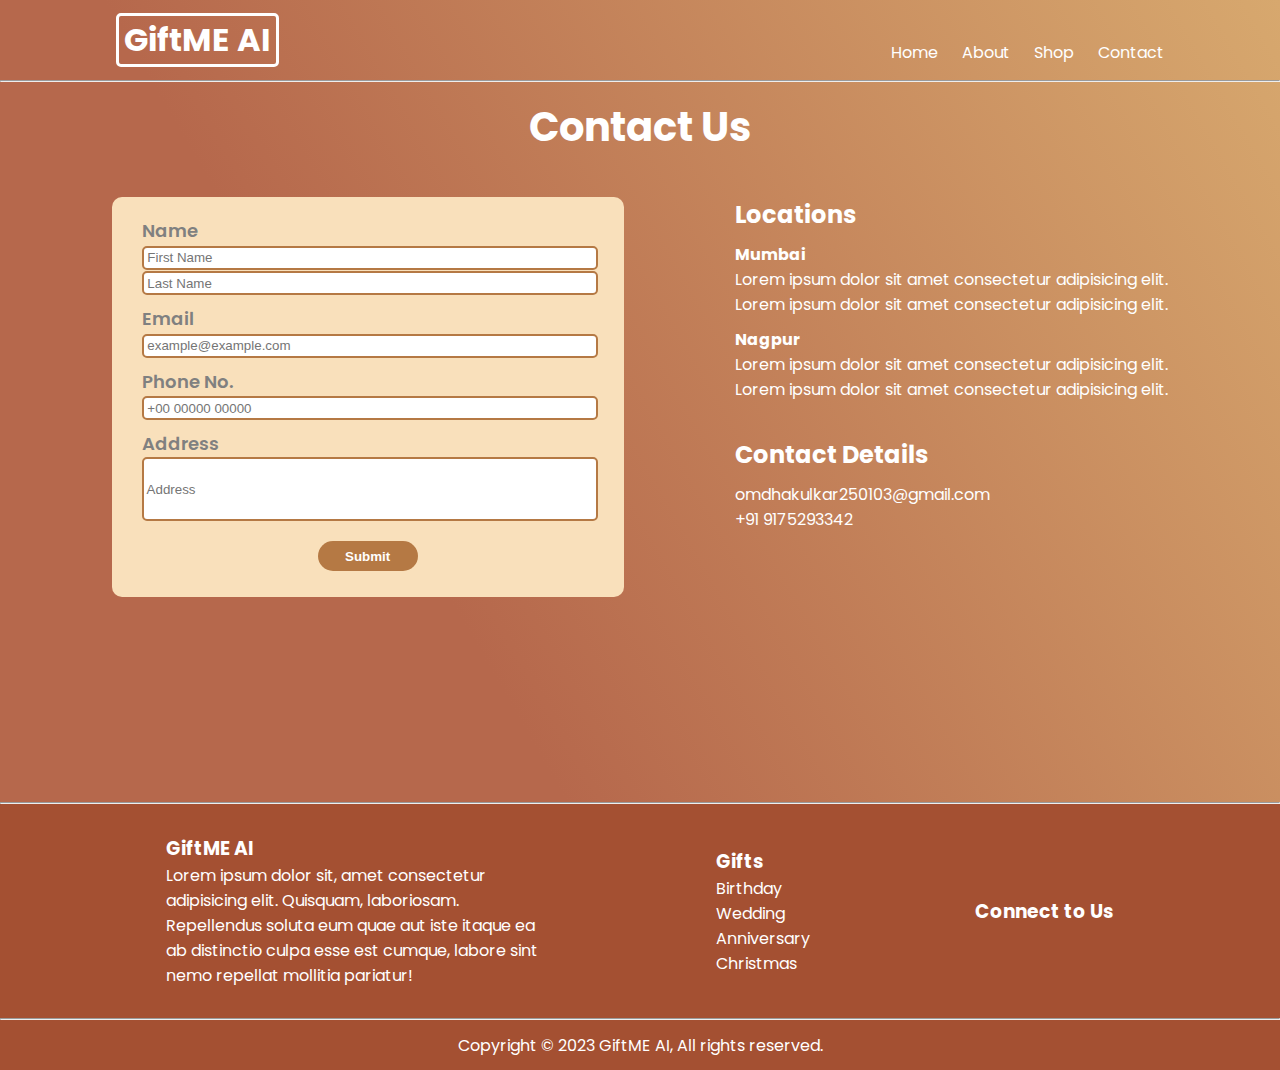
==== contact.html @ cb3e56f1 "Initial commit" ====
<!DOCTYPE html>
<html lang="en">

<head>
    <meta charset="UTF-8">
    <meta http-equiv="X-UA-Compatible" content="IE=edge">
    <meta name="viewport" content="width=device-width, initial-scale=1.0">
    <link rel="preconnect" href="https://fonts.googleapis.com">
    <link rel="preconnect" href="https://fonts.gstatic.com" crossorigin>
    <link
        href="https://fonts.googleapis.com/css2?family=Merriweather:ital,wght@0,300;0,400;0,700;0,900;1,300;1,400;1,700;1,900&family=Poppins:wght@100;300;400;600;700&display=swap"
        rel="stylesheet">
    <link rel="stylesheet" href="https://cdnjs.cloudflare.com/ajax/libs/font-awesome/6.4.2/css/all.min.css"
        integrity="sha512-z3gLpd7yknf1YoNbCzqRKc4qyor8gaKU1qmn+CShxbuBusANI9QpRohGBreCFkKxLhei6S9CQXFEbbKuqLg0DA=="
        crossorigin="anonymous" referrerpolicy="no-referrer" />
    <title>GiftMe AI | Contact Us</title>
    <link rel="stylesheet" href="styles.css">
</head>

<body>

    <!--Navbar Section-->
    <header>
        <div class="navbar" id="top">
            <div class="nav-text">
                <a href="index.html">
                    <h1>GiftME AI</h1>
                </a>
            </div>
            <div class="nav">
                <nav>
                    <ul id="MenuItems">
                        <a href="index.html">Home</a>
                        <a href="index.html#about">About</a>
                        <a href="index.html#shop">Shop</a>
                        <a href="contact.html">Contact</a>
                    </ul>
                </nav>
            </div>
            <div class="menu-icon">
                <i class="fa fa-bars" aria-hidden="true" onclick="menutoggle()"></i>
            </div>
        </div>
        <hr>
    </header>

    <!--Contacts Section-->
    <section class="contacts">
        <div class="title">
            Contact Us
        </div>
        <div class="col2">
            <div class="colLeft">
                <div class="contact-form">
                    <div class="enter">
                        <label class="label">Name</label>
                        <br>
                        <input type="text" placeholder=" First Name">
                        <input type="text" placeholder=" Last Name">
                    </div>
                    <div class="enter">
                        <label class="label">Email</label>
                        <br>
                        <input type="email" placeholder=" example@example.com">
                    </div>
                    <div class="enter">
                        <label class="label">Phone No.</label>
                        <br>
                        <input type="text" placeholder=" +00 00000 00000">
                    </div>
                    <div class="enter addDetails">
                        <label class="label">Address</label>
                        <br>
                        <input type="text" placeholder=" Address">
                    </div>
                    <div class="submitbtn">
                        <button>Submit</button>
                    </div>
                </div>

            </div>
            <div class="colRight">

                <div class="contactTitle">
                    <h2>Locations</h2>
                </div>
                <div class="location">
                    <h4>Mumbai</h4>
                    <p>Lorem ipsum dolor sit amet consectetur adipisicing elit.</p>
                    <p>Lorem ipsum dolor sit amet consectetur adipisicing elit.</p>
                </div>
                <div class="location">
                    <h4>Nagpur</h4>
                    <p>Lorem ipsum dolor sit amet consectetur adipisicing elit.</p>
                    <p>Lorem ipsum dolor sit amet consectetur adipisicing elit.</p>
                </div>
                <br>
                <div class="contactTitle">
                    <h2>Contact Details</h2>
                </div>
                <div class="contactDetails">
                    <i class="fa-solid fa-envelope"></i> omdhakulkar250103@gmail.com
                    <br>
                    <i class="fa-solid fa-phone"></i> +91 9175293342
                </div>
            </div>
        </div>
    </section>

    <!--Footer Section-->
    <footer id="footer">
        <hr>
        <div class="details">
            <div class="giftMEAI" style="color: white;">
                <h3>GiftME AI</h3>
                <p>Lorem ipsum dolor sit, amet consectetur adipisicing elit. Quisquam, laboriosam. Repellendus soluta
                    eum
                    quae aut iste itaque ea ab distinctio culpa esse est cumque, labore sint nemo repellat mollitia
                    pariatur!</p>
            </div>
            <div class="type-gifts" style="color: white;">
                <h3>Gifts</h3>
                <ul>
                    <li><a href="">Birthday</a></li>
                    <li><a href="">Wedding</a></li>
                    <li><a href="">Anniversary</a></li>
                    <li><a href="">Christmas</a></li>
                </ul>
            </div>
            <div class="socialMedia" style="color: white;">
                <h3>Connect to Us</h3>
                <ul>
                    <li><a href=""><i class="fa-brands fa-facebook"></i></a></li>
                    <li><a href=""><i class="fa-brands fa-instagram"></i></a></li>
                    <li><a href=""><i class="fa-brands fa-twitter"></i></a></li>
                    <li><a href=""><i class="fa-brands fa-telegram"></i></a></li>
                </ul>
            </div>
        </div>
        <hr>
        <div class="copyright">
            <span>Copyright © 2023 GiftME AI, All rights reserved.</span>
        </div>
    </footer>

    <!----------JS for Toggle Menu---------->
    <script>
        var MenuItems = document.getElementById("MenuItems");
        MenuItems.style.maxHeight = "0px";

        function menutoggle() {
            if (MenuItems.style.maxHeight == "0px") {
                MenuItems.style.maxHeight = "200px"
            }
            else {
                MenuItems.style.maxHeight = "0px"
            }
        }
    </script>
</body>

</html>
---- styles.css ----
* {
    margin: 0;
    padding: 0;
}


body {
    /*background-color: #b57944;*/
    background: rgb(182, 104, 76);
    background: linear-gradient(60deg, rgba(182, 104, 76, 1) 38%, rgba(215, 168, 110, 1) 100%);
    font-family: "Poppins", sans-serif;
}

/*--------------Navbar Section-----------------*/

.navbar {
    display: flex;
    align-items: center;
    justify-content: space-evenly;
    height: 80px;
    color: white;
}

.menu-icon {
    display: none;
}

.nav-text {
    display: flex;
    align-items: flex-start;
    width: 50%;
}

.nav-text h1 {
    color: white;
    border: 3px solid white;
    border-radius: 5px;
    padding: 0 5px;
}

.nav-text a {
    text-decoration: none;
}

nav ul a {
    text-decoration: none;
    color: white;
    margin-left: 20px;
}

nav ul a:hover {
    color: #f0c282;
}

/*--------------Hero Section-----------------*/

.container {
    display: flex;
    align-items: center;
    justify-content: space-evenly;
}

.section1 {
    display: flex;
    height: 500px;
    justify-content: space-evenly;
    margin-top: 50px;
    margin-bottom: 120px;
}

.left {
    display: block;
}

.hero-text {
    display: flex;
    height: 400px;
    text-align: center;
    align-items: center;
    justify-content: center;
    color: white;
    font-size: 35px;
    font-weight: 600;
}

.btn {
    display: flex;
    justify-content: center;
    padding-top: 10px;
}

.btn button {
    font-size: larger;
    font-weight: 800;
    color: #b57944;
    background-color: white;
    padding: 10px 15px;
    border-radius: 25px;
    border: none;
    box-shadow: 0 25px 50px -12px rgb(0 0 0 / 25%);
}

.btn button:hover {
    font-size: 20px;
    cursor: pointer;
    background-color: rgb(239, 237, 237);
}

.right {
    width: 50%;
    display: flex;
    margin-top: 50px;
    justify-content: center;
    box-shadow: 0 25px 50px -12px rgb(0 0 0 / 25%);
}

.right img {
    border: 4px solid white;
    max-width: 100%;
    height: auto;
    padding: 5px;
}

/*--------------About Us Section-----------------*/

.section2 {
    display: flex;
    justify-content: space-around;
    height: 700px;
    margin-bottom: 50px;
}

.about-us-text {
    display: flex;
    align-items: center;
    justify-content: center;
    color: white;
    font-size: x-large;
}

.para-about {
    display: flex;
    align-items: center;
    justify-content: center;
    color: white;
}

.desc {
    display: flex;
    padding-top: 50px;
}

.desc-left {
    display: flex;
    width: 50%;
    flex-wrap: wrap;
    align-items: center;
    justify-content: space-evenly;
}

.desc-left img {
    height: 200px;
    border: 4px solid white;
    padding: 5px;
}

.desc-right {
    display: block;
    width: 50%;
    color: white;
    padding-right: 20px;
}

.desc-right p {
    line-height: 1.7;
    text-align: justify;
}

/*--------------Shop Section-----------------*/

.section3 {
    display: flex;
    height: 700px;
}

.shop {
    display: block;
    width: 100%;
    color: white;
}

.shop-text {
    display: flex;
    font-size: x-large;
    align-items: center;
    justify-content: center;
}

.para-shop {
    display: flex;
    align-items: center;
    justify-content: center;
}

.products {
    display: flex;
    align-items: center;
    justify-content: space-evenly;
}

.box {
    margin-top: 10px;
    padding-top: 10px;
    padding-left: 30px;
    display: block;
    width: 22%;
    border: 2px solid white;
    border-radius: 4px;
    font-size: 22px;
    font-weight: 600;
    height: 400px;
    box-shadow: 0 25px 50px -12px rgb(0 0 0 / 25%);
}

.box img {
    width: 90%;
}

.box a {
    text-decoration: none;
}

.box a:hover {
    text-decoration: underline;
}

.more-products {
    display: flex;
    width: 100%;
    padding-top: 50px;
    justify-content: space-around;
    align-items: center;
}

.more-products span a {
    text-decoration: none;
    color: #f2d9b5;
    font-size: large;
}

.more-products span a:hover {
    text-decoration: underline;
}

/*--------------Find Section-----------------*/
.mainForm {
    display: flex;
    height: 100vh;
    justify-content: center;
}

.form {
    display: block;
    height: 70vh;
}

.form-text {
    margin-top: 20px;
    text-align: center;
    color: white;
}

.form-text p {
    font-size: 18px;
}

.formBox {
    height: 500px;
    margin: 20px 20vh;
    border: 2px solid rgb(236, 233, 233);
    border-radius: 15px;
    opacity: 0.8;
    background-color: #F9E0BB;
}

.input,
.search-btn {
    display: block;
    padding: 20px 30px 0 30px;
}

.label {
    font-size: large;
    font-weight: 600;
    color: gray;
}

.options {
    height: 30px;
    width: 100%;
    border: 2px solid #b57944;
    border-radius: 25px;
}

.search-btn {
    display: flex;
    justify-content: center;
    margin-top: 10px;
}

.search-btn button {
    width: 100%;
    font-size: larger;
    font-weight: 800;
    color: white;
    background-color: #b57944;
    padding: 10px 0;
    border-radius: 25px;
    border: none;
    box-shadow: 0 25px 50px -12px rgb(0 0 0 / 25%);
}

.search-btn button:hover {
    font-size: 20px;
    cursor: pointer;
    background-color: #916640;
}

/*--------------Contacts Section-----------------*/

.contacts {
    height: 80vh;
    display: block;
}

.title {
    display: flex;
    height: 50px;
    align-items: center;
    justify-content: center;
    color: white;
    font-size: 40px;
    font-weight: 700;
    padding-top: 20px;
}

.col2 {
    display: flex;
    justify-content: space-evenly;
    margin-top: 5vh;
    color: white;
}

.colLeft {
    height: 400px;
    width: 40%;
    border: none;
    border-radius: 10px;
    background-color: #F9E0BB;
}

.contact-form {
    display: block;
    padding: 20px 30px;
}

.enter {
    margin-bottom: 10px;
}

.enter input {
    width: 100%;
    border: 2px solid #b57944;
    border-radius: 5px;
    height: 20px;
}

.addDetails input {
    height: 60px;
}

.submitbtn {
    display: flex;
    height: 50px;
    align-items: center;
    justify-content: center;
}

.submitbtn button {
    width: 100px;
    height: 30px;
    border: none;
    border-radius: 25px;
    color: white;
    background-color: #b57944;
    font-weight: 600;
}

.submitbtn button:hover {
    background-color: #916640;
}

.colRight {
    display: block;
}

.location,
.contactDetails {
    margin: 10px 0;
}

/*--------------Footer Section-----------------*/

footer {
    background-color: #a45032;
}

.details {
    display: flex;
    align-items: center;
    justify-content: space-evenly;
    padding: 30px 0;
}

.giftMEAI {
    width: 30%;
}

ul li {
    list-style: none;
}

ul li a {
    text-decoration: none;
    color: white;
}

ul li a:hover {
    text-decoration: underline;
}

ul li i {
    color: white;
}

.copyright {
    display: flex;
    height: 50px;
    align-items: center;
    justify-content: center;
    color: white;
}

/*------------Media Query for Toggle menu-------------*/
@media only screen and (max-width: 600px) {
    nav ul {
        position: absolute;
        top: 70px;
        left: 0;
        text-align: right;
        background: #b57944;
        width: 100%;
        overflow: hidden;
        transition: max-height 0.5s;
    }

    nav ul a {
        display: block;
        margin-right: 10%;
        margin-top: 10px;
        margin-bottom: 10px;
    }

    .menu-icon {
        display: block;
        cursor: pointer;
        font-size: 30px;
    }
}

/*-----------Media Query for Tablet View-------------*/
@media only screen and (max-width: 768px) {
    .container {
        display: flex;
        width: 90%;
        align-items: center;
        justify-content: space-evenly;
        padding-right: 40px;
    }

    .para-about {
        text-align: center;
        padding: 0 20px;
    }

    .section2 {
        height: 100vh;
        margin-bottom: 100px;
    }

    .para-shop {
        text-align: center;
    }
    
    .box {
        height: 270px;
        padding-right: 15px;
    }

    .mainForm {
        height: 80vh;
    }

    .contacts {
        height: 65vh;
    }

    .colLeft {
        flex-basis: 35%;
    }
}

/*-----------------Media Query for Mobile View------------------*/
@media only screen and (max-width: 500px) {

    /*Index.html*/
    .section1 {
        height: 700px;
    }

    .container {
        display: block;
        width: 100%;
        padding: 0 50px;
    }

    .right {
        width: 100%;
        justify-content: center;
    }

    .section2 {
        height: 800px;
    }

    .about-us {
        display: block;
        height: 700px;
    }

    .desc {
        display: block;
    }

    .desc-left {
        display: flex;
        justify-content: center;
        width: 100%;
    }

    .desc-left img {
        height: 100px;
        margin: 2px;
    }

    .desc-right {
        width: 90%;
        text-align: center;
        padding: 17px;
    }

    .section3 {
        margin-top: 700px;
        width: 90%;
        height: 700px;
        padding: 15px;
    }

    .shop {
        display: block;
    }

    .products {
        display: block;
        padding: 15px;
    }

    .box {
        width: 90%;
        height: 100%;
    }

    footer {
        margin-top: 850px;
    }

    .details .giftMEAI {
        display: none;
    }

    /*find.html*/
    .mainForm {
        display: block;
        height: 300px;
        width: 90%;
        padding: 15px;
    }
    .formBox {
        display: block;
        align-items: center;
        width: 300px;
        margin-left: 20px;
    }

    /*Contact.html*/
    .col2 {
        display: block;
    }
    .colLeft {
        width: 90%;
        margin-left: 19px;
    }
    .colRight {
        width: 90%;
        padding: 20px;
    }
}
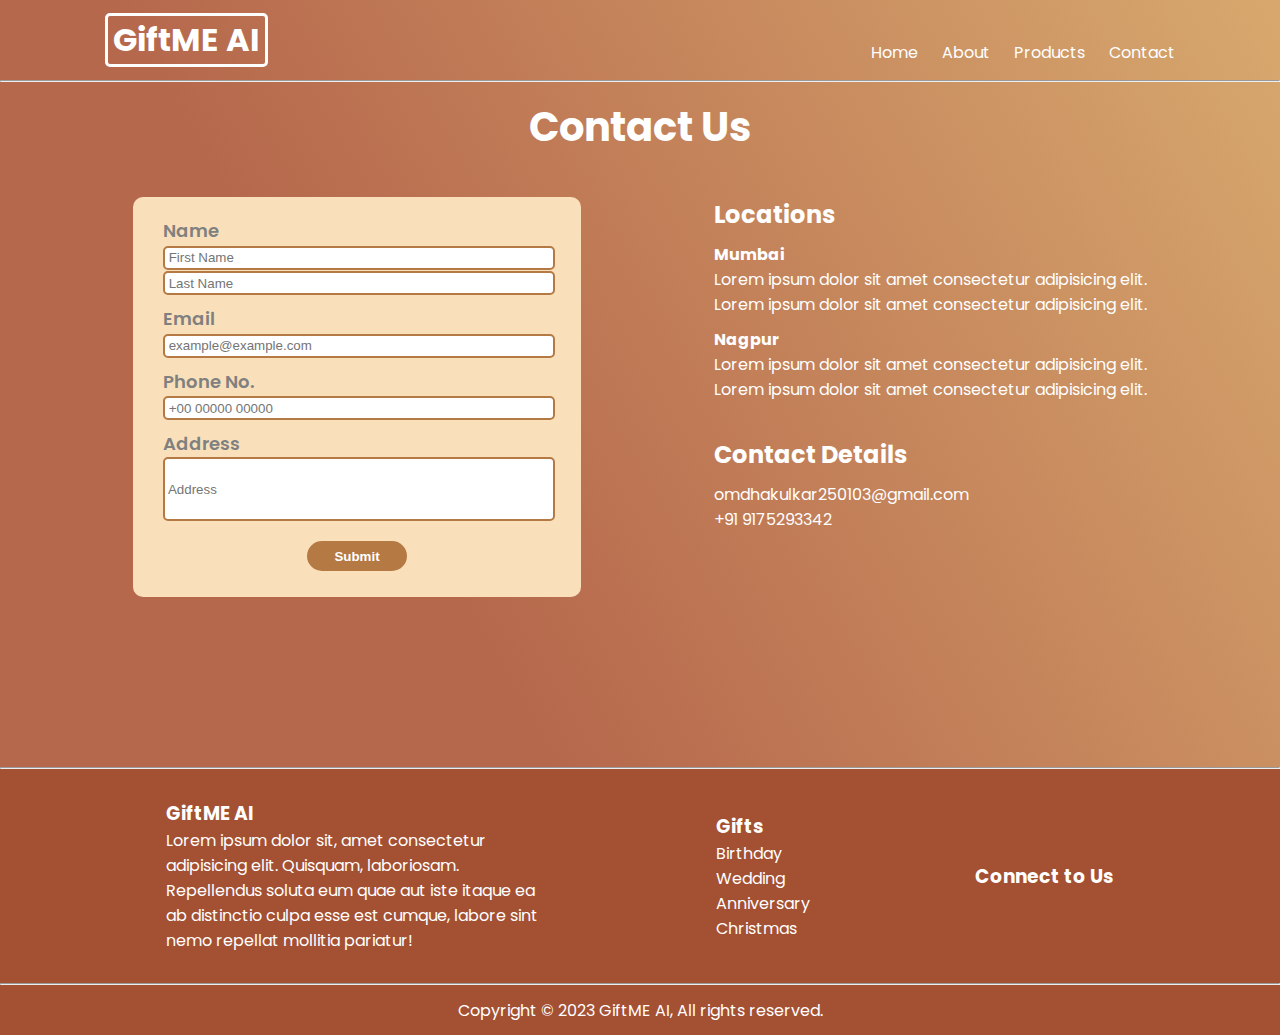
==== commit c2cd62d7: "New products page added" ====
--- a/contact.html
+++ b/contact.html
@@ -32,7 +32,7 @@
                     <ul id="MenuItems">
                         <a href="index.html">Home</a>
                         <a href="index.html#about">About</a>
-                        <a href="index.html#shop">Shop</a>
+                        <a href="products.html">Products</a>
                         <a href="contact.html">Contact</a>
                     </ul>
                 </nav>
--- a/styles.css
+++ b/styles.css
@@ -216,6 +216,7 @@
     width: 22%;
     border: 2px solid white;
     border-radius: 4px;
+    color: white;
     font-size: 22px;
     font-weight: 600;
     height: 400px;
@@ -250,6 +251,16 @@
 
 .more-products span a:hover {
     text-decoration: underline;
+}
+
+/*--------------Products Section-----------------*/
+
+.product-page {
+    display: flex;
+    height: 1500px;
+    flex-wrap: wrap;
+    align-items: center;
+    justify-content: space-evenly;
 }
 
 /*--------------Find Section-----------------*/
@@ -479,7 +490,7 @@
 }
 
 /*-----------Media Query for Tablet View-------------*/
-@media only screen and (max-width: 768px) {
+@media only screen and (max-width: 1300px) {
     .container {
         display: flex;
         width: 90%;
@@ -501,10 +512,9 @@
     .para-shop {
         text-align: center;
     }
-    
+
     .box {
-        height: 270px;
-        padding-right: 15px;
+        height: 320px;
     }
 
     .mainForm {
@@ -517,6 +527,10 @@
 
     .colLeft {
         flex-basis: 35%;
+    }
+
+    footer {
+        margin-top: 100px;
     }
 }
 
@@ -612,6 +626,17 @@
         margin-left: 20px;
     }
 
+    /*products.html*/
+    .product-page {
+        display: block;
+        height: 100%;
+        padding: 15px;
+    }
+    
+    .product-page .box {
+        height: 400px;
+    }
+
     /*Contact.html*/
     .col2 {
         display: block;
